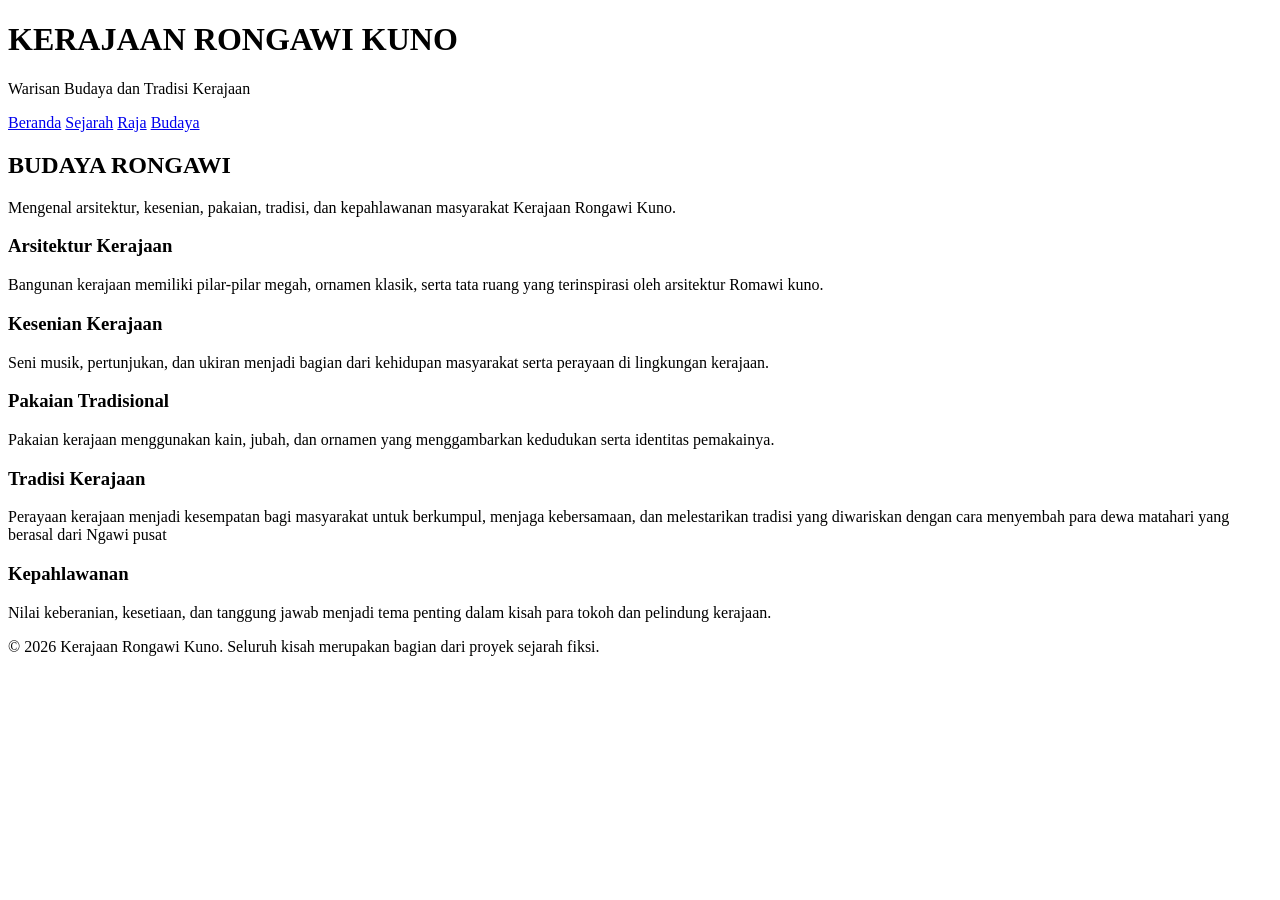
==== budaya.html @ 08c3b761 "Add files via upload" ====
<!DOCTYPE html>
<html lang="id">
<head>
    <meta charset="UTF-8">
    <meta name="viewport" content="width=device-width, initial-scale=1.0">

    <title>Budaya Rongawi Kuno</title>

    <link rel="stylesheet" href="style.css">
</head>

<body class="halaman-budaya">

    <!-- HEADER -->
    <header class="header-kerajaan">
        <h1>KERAJAAN RONGAWI KUNO</h1>
        <p>Warisan Budaya dan Tradisi Kerajaan</p>
    </header>

    <!-- NAVIGASI -->
    <nav class="navigasi-kerajaan">
        <a href="rongawi-kuno.html">Beranda</a>
        <a href="sejarah.html">Sejarah</a>
        <a href="raja.html">Raja</a>
        <a href="budaya.html" class="aktif">Budaya</a>
    </nav>

    <!-- JUDUL -->
    <section class="judul-halaman">
        <h2>BUDAYA RONGAWI</h2>

        <div class="garis-emas"></div>

        <p>
            Mengenal arsitektur, kesenian, pakaian,
            tradisi, dan kepahlawanan masyarakat
            Kerajaan Rongawi Kuno.
        </p>
    </section>

    <!-- DAFTAR BUDAYA -->
    <main class="daftar-budaya">

        <!-- ARSITEKTUR -->
        <article class="budaya-card">

            <div class="budaya-image arsitektur"></div>

            <div class="budaya-info">

                <h3>Arsitektur Kerajaan</h3>

                <p>
                    Bangunan kerajaan memiliki pilar-pilar
                    megah, ornamen klasik, serta tata ruang
                    yang terinspirasi oleh arsitektur Romawi kuno.
                </p>

            </div>

        </article>

        <!-- KESENIAN -->
        <article class="budaya-card">

            <div class="budaya-image kesenian"></div>

            <div class="budaya-info">

                <h3>Kesenian Kerajaan</h3>

                <p>
                    Seni musik, pertunjukan, dan ukiran
                    menjadi bagian dari kehidupan masyarakat
                    serta perayaan di lingkungan kerajaan.
                </p>

            </div>

        </article>

        <!-- PAKAIAN -->
        <article class="budaya-card">

            <div class="budaya-image pakaian"></div>

            <div class="budaya-info">

                <h3>Pakaian Tradisional</h3>

                <p>
                    Pakaian kerajaan menggunakan kain,
                    jubah, dan ornamen yang menggambarkan
                    kedudukan serta identitas pemakainya.
                </p>

            </div>

        </article>

        <!-- TRADISI -->
        <article class="budaya-card">

            <div class="budaya-image tradisi"></div>

            <div class="budaya-info">

                <h3>Tradisi Kerajaan</h3>

                <p>
                    Perayaan kerajaan menjadi kesempatan
                    bagi masyarakat untuk berkumpul,
                    menjaga kebersamaan, dan melestarikan
                    tradisi yang diwariskan dengan cara menyembah para dewa matahari yang berasal dari Ngawi pusat
                </p>

            </div>

        </article>

        <!-- KEPAHLAWANAN -->
        <article class="budaya-card">

            <div class="budaya-image kepahlawanan"></div>

            <div class="budaya-info">

                <h3>Kepahlawanan</h3>

                <p>
                    Nilai keberanian, kesetiaan, dan tanggung
                    jawab menjadi tema penting dalam kisah
                    para tokoh dan pelindung kerajaan.
                </p>

            </div>

        </article>

    </main>

    <!-- FOOTER -->
    <footer class="footer-kerajaan">
        <p>
            &copy; 2026 Kerajaan Rongawi Kuno.
            Seluruh kisah merupakan bagian dari proyek sejarah fiksi.
        </p>
    </footer>

</body>
</html>
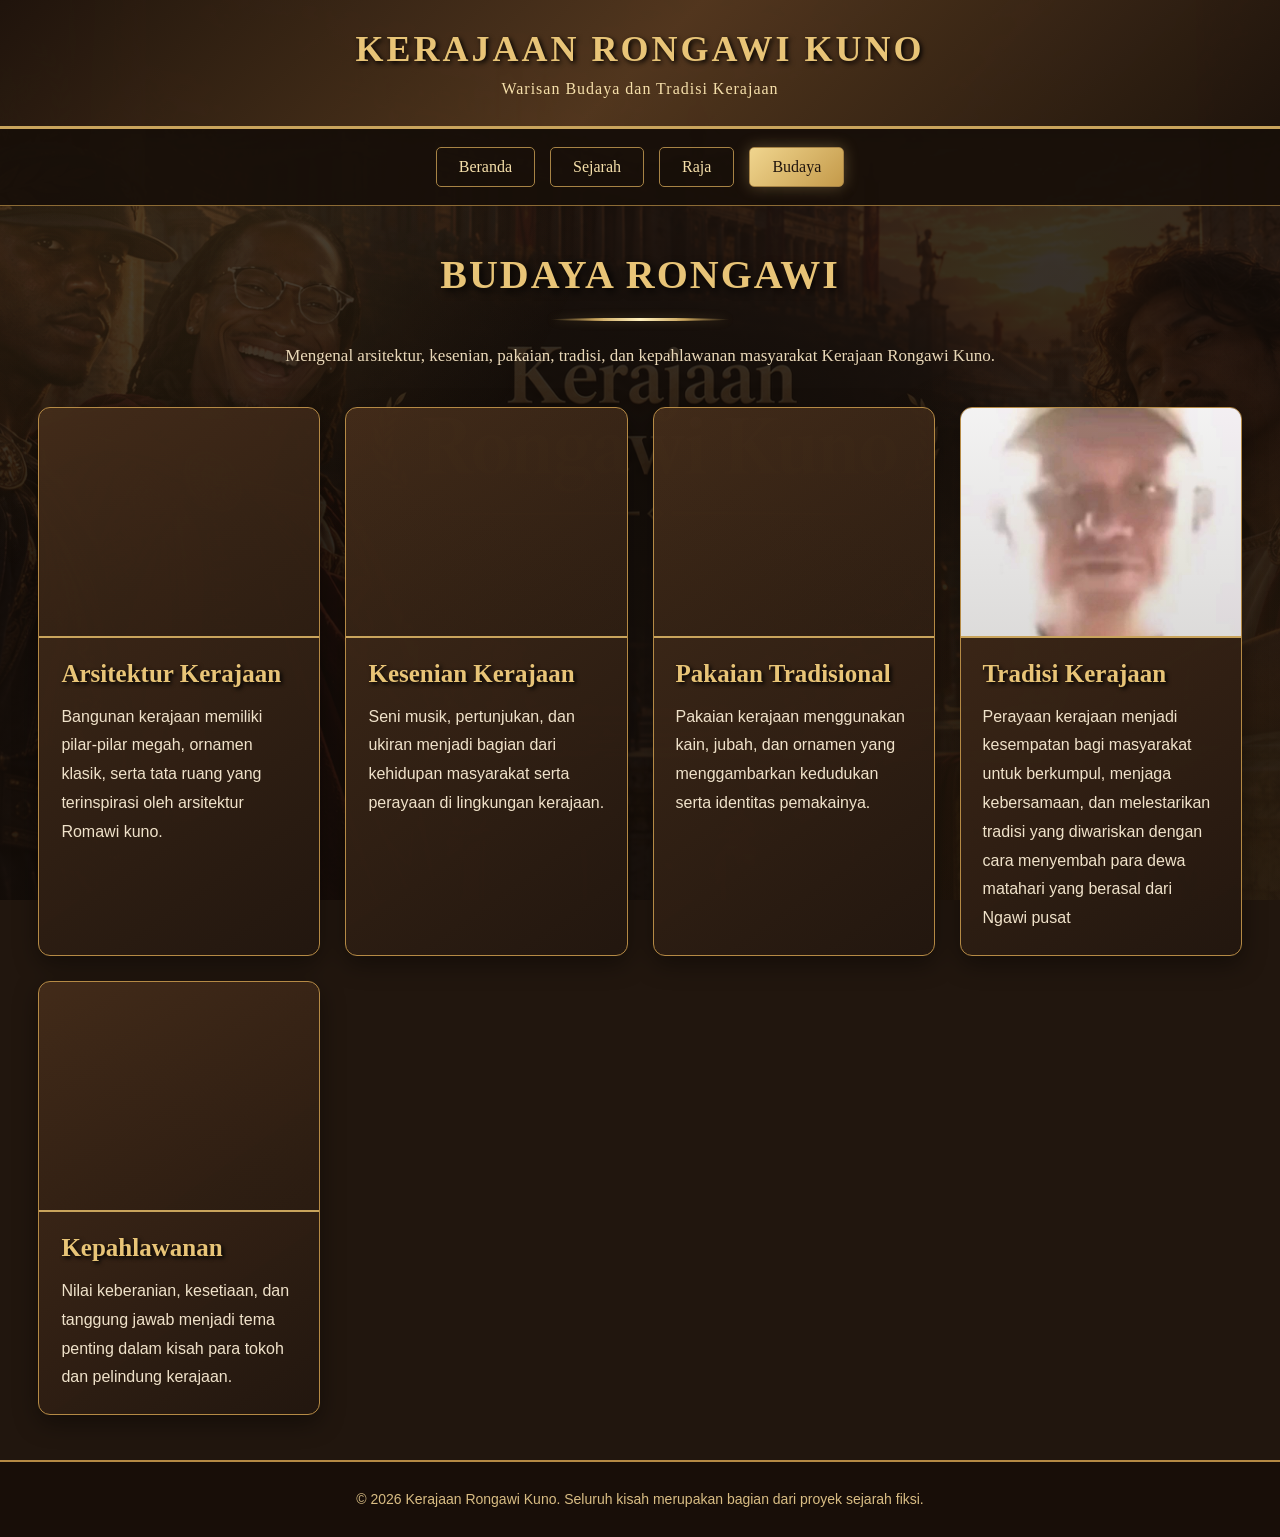
==== commit f57c4057: "Add files via upload" ====
--- a/budaya.html
+++ b/budaya.html
@@ -19,7 +19,7 @@
 
     <!-- NAVIGASI -->
     <nav class="navigasi-kerajaan">
-        <a href="rongawi-kuno.html">Beranda</a>
+        <a href="index.html">Beranda</a>
         <a href="sejarah.html">Sejarah</a>
         <a href="raja.html">Raja</a>
         <a href="budaya.html" class="aktif">Budaya</a>
--- a/style.css
+++ b/style.css
@@ -0,0 +1,1238 @@
+/* =========================
+   BERANDA UTAMA
+========================= */
+
+.hero {
+    min-height: 100vh;
+
+    background:
+        linear-gradient(
+            rgba(25, 16, 8, 0.70),
+            rgba(25, 16, 8, 0.88)
+        ),
+        url("foto\ beranda.png");
+
+    background-size: cover;
+    background-position: center;
+    background-repeat: no-repeat;
+
+    display: flex;
+    align-items: center;
+    justify-content: center;
+
+    text-align: center;
+
+    padding: 120px 7% 60px;
+}
+
+
+.hero-content {
+    width: 100%;
+    max-width: 1000px;
+
+    color: white;
+}
+
+
+.hero-label {
+    color: #d9ad5b;
+
+    font-family: Arial, sans-serif;
+
+    font-size: 14px;
+
+    letter-spacing: 5px;
+
+    margin-bottom: 20px;
+}
+
+
+.hero h1 {
+    font-size: clamp(50px, 8vw, 90px);
+
+    line-height: 0.95;
+
+    margin: 0 0 25px;
+}
+
+
+.hero h1 span {
+    display: block;
+
+    color: #d9ad5b;
+}
+
+
+.hero-description {
+    max-width: 650px;
+
+    margin: 0 auto 35px;
+
+    color: #eeeeee;
+
+    font-family: Arial, sans-serif;
+
+    font-size: 17px;
+
+    line-height: 1.7;
+}
+
+
+/* JUDUL PILIHAN */
+
+.explore-title {
+    color: #d9ad5b;
+
+    font-family: Arial, sans-serif;
+
+    font-size: 13px;
+
+    letter-spacing: 3px;
+
+    margin-bottom: 20px;
+}
+
+
+/* CONTAINER PILIHAN */
+
+.explore-buttons {
+
+    display: flex;
+
+    justify-content: center;
+
+    gap: 20px;
+
+    flex-wrap: wrap;
+}
+
+
+/* KARTU PILIHAN */
+
+.explore-button {
+
+    width: 200px;
+    min-height: 160px;
+
+    padding: 25px 20px;
+
+    display: flex;
+
+    flex-direction: column;
+
+    justify-content: center;
+
+    align-items: center;
+
+    text-align: center;
+
+    background: rgba(45, 33, 24, 0.90);
+
+    border: 1px solid #80633c;
+
+    color: white;
+
+    text-decoration: none;
+
+    border-radius: 5px;
+
+    transition: 0.3s;
+}
+
+
+.explore-button:hover {
+
+    transform: translateY(-8px);
+
+    border-color: #d9ad5b;
+
+    background: rgba(70, 50, 32, 0.95);
+
+    box-shadow: 0 10px 30px rgba(0, 0, 0, 0.3);
+}
+
+
+.explore-icon {
+
+    font-size: 42px;
+
+    margin-bottom: 10px;
+}
+
+
+.explore-button h3 {
+
+    color: #d9ad5b;
+
+    font-size: 23px;
+
+    margin: 5px 0 8px;
+}
+
+
+.explore-button p {
+
+    color: #cccccc;
+
+    font-family: Arial, sans-serif;
+
+    font-size: 13px;
+
+    margin: 0;
+
+    line-height: 1.5;
+}
+
+
+/* FOOTER */
+
+footer {
+
+    background: #17100b;
+
+    color: #aaa;
+
+    text-align: center;
+
+    padding: 30px 20px;
+
+    font-family: Arial, sans-serif;
+
+    font-size: 13px;
+}
+
+
+/* RESPONSIVE */
+
+@media (max-width: 700px) {
+
+    .hero {
+        padding: 110px 20px 50px;
+    }
+
+    .hero h1 {
+        font-size: 50px;
+    }
+
+    .hero-description {
+        font-size: 15px;
+    }
+
+    .explore-buttons {
+        flex-direction: column;
+
+        align-items: center;
+    }
+
+    .explore-button {
+        width: 90%;
+        max-width: 350px;
+    }
+
+}
+
+/* =========================
+   HALAMAN SEJARAH
+========================= */
+
+
+/* HEADER SEJARAH */
+
+.sejarah-header {
+
+    min-height: 70vh;
+
+    background:
+        linear-gradient(
+            rgba(25, 16, 8, 0.60),
+            rgba(25, 16, 8, 0.85)
+        ),
+        url("tampilan\ Sejarah.png");
+
+    background-size: cover;
+
+    background-position: center;
+
+    background-repeat: no-repeat;
+
+    display: flex;
+
+    align-items: center;
+
+    justify-content: center;
+
+    text-align: center;
+
+    padding: 100px 7%;
+
+    color: white;
+}
+
+
+.sejarah-header-content {
+
+    max-width: 850px;
+
+}
+
+
+.sejarah-header-content > p:first-child {
+
+    color: #d9ad5b;
+
+    font-family: Arial, sans-serif;
+
+    font-size: 13px;
+
+    letter-spacing: 5px;
+
+    margin-bottom: 20px;
+
+}
+
+
+.sejarah-header h1 {
+
+    font-size: clamp(50px, 8vw, 90px);
+
+    line-height: 0.95;
+
+    margin: 0 0 25px;
+
+}
+
+
+.sejarah-header h1 span {
+
+    display: block;
+
+    color: #d9ad5b;
+
+}
+
+
+.header-description {
+
+    max-width: 650px;
+
+    margin: auto;
+
+    color: #eeeeee;
+
+    font-family: Arial, sans-serif;
+
+    font-size: 17px;
+
+    line-height: 1.7;
+
+}
+
+
+
+/* =========================
+   ISI SEJARAH
+========================= */
+
+.sejarah-page {
+
+    background: #f5efe2;
+
+    padding: 100px 8%;
+
+}
+
+
+.sejarah-section {
+
+    max-width: 1000px;
+
+    margin: 0 auto 100px;
+
+    display: grid;
+
+    grid-template-columns: 100px 1fr;
+
+    gap: 40px;
+
+    align-items: start;
+
+}
+
+
+.sejarah-section.reverse {
+
+    grid-template-columns: 100px 1fr;
+
+}
+
+
+.sejarah-number {
+
+    width: 75px;
+
+    height: 75px;
+
+    border-radius: 50%;
+
+    background: #b8863b;
+
+    color: white;
+
+    display: flex;
+
+    align-items: center;
+
+    justify-content: center;
+
+    font-family: Arial, sans-serif;
+
+    font-size: 18px;
+
+    font-weight: bold;
+
+}
+
+
+.sejarah-content {
+
+    border-left: 2px solid #d2b27a;
+
+    padding-left: 35px;
+
+}
+
+
+.section-label {
+
+    color: #b8863b;
+
+    font-family: Arial, sans-serif;
+
+    font-size: 13px;
+
+    letter-spacing: 3px;
+
+    margin-bottom: 10px;
+
+}
+
+
+.sejarah-content h2 {
+
+    color: #2d2118;
+
+    font-size: 38px;
+
+    margin-bottom: 20px;
+
+}
+
+
+.sejarah-content p:not(.section-label) {
+
+    color: #594a3c;
+
+    font-family: Arial, sans-serif;
+
+    font-size: 16px;
+
+    line-height: 1.8;
+
+    margin-bottom: 18px;
+
+}
+
+
+
+/* =========================
+   KESIMPULAN
+========================= */
+
+.sejarah-conclusion {
+
+    max-width: 850px;
+
+    margin: 20px auto 0;
+
+    padding: 60px 50px;
+
+    background: #2d2118;
+
+    color: white;
+
+    text-align: center;
+
+    border-radius: 5px;
+
+}
+
+
+.sejarah-conclusion > p:first-child {
+
+    color: #d9ad5b;
+
+    font-family: Arial, sans-serif;
+
+    font-size: 13px;
+
+    letter-spacing: 4px;
+
+}
+
+
+.sejarah-conclusion h2 {
+
+    font-size: 38px;
+
+    margin: 15px 0 20px;
+
+}
+
+
+.sejarah-conclusion p:last-child {
+
+    color: #d0d0d0;
+
+    font-family: Arial, sans-serif;
+
+    line-height: 1.8;
+
+}
+
+
+
+/* =========================
+   RESPONSIVE
+========================= */
+
+@media (max-width: 700px) {
+
+    .sejarah-header {
+
+        min-height: 60vh;
+
+        padding: 100px 20px 60px;
+
+    }
+
+
+    .sejarah-header h1 {
+
+        font-size: 50px;
+
+    }
+
+
+    .sejarah-page {
+
+        padding: 70px 7%;
+
+    }
+
+
+    .sejarah-section {
+
+        grid-template-columns: 1fr;
+
+        gap: 20px;
+
+        margin-bottom: 70px;
+
+    }
+
+
+    .sejarah-number {
+
+        width: 60px;
+
+        height: 60px;
+
+    }
+
+
+    .sejarah-content {
+
+        border-left: none;
+
+        border-top: 2px solid #d2b27a;
+
+        padding-left: 0;
+
+        padding-top: 25px;
+
+    }
+
+
+    .sejarah-content h2 {
+
+        font-size: 30px;
+
+    }
+
+
+    .sejarah-conclusion {
+
+        padding: 40px 25px;
+
+    }
+
+
+    .sejarah-conclusion h2 {
+
+        font-size: 30px;
+
+    }
+
+}
+
+/* ==========================================
+   1. PENGATURAN DASAR
+========================================== */
+
+* {
+    margin: 0;
+    padding: 0;
+    box-sizing: border-box;
+}
+
+html {
+    scroll-behavior: smooth;
+}
+
+body {
+    min-height: 100vh;
+
+    font-family: "Times New Roman", serif;
+
+    color: #f5ead5;
+
+    background-color: #21160e;
+
+    background-image:
+        linear-gradient(
+            rgba(20, 13, 8, 0.82),
+            rgba(20, 13, 8, 0.91)
+        ),
+        url("Kerajaan Rongawi Kuno.png");
+
+    background-size: cover;
+    background-position: center;
+    background-attachment: fixed;
+    background-repeat: no-repeat;
+}
+
+
+/* ==========================================
+   2. EFEK CAHAYA DAN GRAFIK DEKORATIF
+========================================== */
+
+body::before {
+    content: "";
+
+    position: fixed;
+    inset: 0;
+
+    pointer-events: none;
+
+    background:
+        radial-gradient(
+            circle at 10% 10%,
+            rgba(218, 165, 75, 0.16),
+            transparent 35%
+        ),
+        radial-gradient(
+            circle at 90% 90%,
+            rgba(184, 134, 56, 0.12),
+            transparent 35%
+        );
+
+    z-index: -1;
+}
+
+
+/* ==========================================
+   3. HEADER KERAJAAN
+========================================== */
+
+.header-kerajaan {
+    padding: 28px 20px;
+
+    text-align: center;
+
+    background:
+        linear-gradient(
+            135deg,
+            rgba(31, 20, 12, 0.98),
+            rgba(83, 55, 30, 0.96),
+            rgba(31, 20, 12, 0.98)
+        );
+
+    border-bottom: 3px solid #c9a45c;
+
+    box-shadow:
+        0 5px 20px rgba(0, 0, 0, 0.45);
+}
+
+.header-kerajaan h1 {
+    color: #e8c477;
+
+    font-size: clamp(24px, 4vw, 36px);
+
+    letter-spacing: 3px;
+
+    text-shadow:
+        2px 2px 5px #000;
+}
+
+.header-kerajaan p {
+    margin-top: 10px;
+
+    color: #f5dfaa;
+
+    font-size: 16px;
+
+    letter-spacing: 1px;
+}
+
+
+/* ==========================================
+   4. NAVIGASI
+========================================== */
+
+.navigasi-kerajaan {
+    display: flex;
+
+    justify-content: center;
+    align-items: center;
+
+    flex-wrap: wrap;
+
+    gap: 15px;
+
+    padding: 18px;
+
+    background: rgba(24, 15, 9, 0.94);
+
+    border-bottom: 1px solid #8c6b35;
+}
+
+.navigasi-kerajaan a {
+    color: #f5dfaa;
+
+    text-decoration: none;
+
+    padding: 10px 22px;
+
+    border: 1px solid #a78345;
+
+    border-radius: 5px;
+
+    transition: 0.3s ease;
+}
+
+.navigasi-kerajaan a:hover,
+.navigasi-kerajaan a.aktif {
+    color: #21150d;
+
+    background: linear-gradient(
+        135deg,
+        #f0d58e,
+        #c49a4a
+    );
+
+    box-shadow:
+        0 0 15px rgba(232, 196, 119, 0.3);
+}
+
+
+/* ==========================================
+   5. JUDUL HALAMAN
+========================================== */
+
+.judul-halaman {
+    text-align: center;
+
+    padding: 45px 20px 35px;
+}
+
+.judul-halaman h2 {
+    color: #e8c477;
+
+    font-size: clamp(28px, 4vw, 40px);
+
+    letter-spacing: 2px;
+
+    text-shadow:
+        3px 3px 8px #000;
+}
+
+.judul-halaman p {
+    max-width: 750px;
+
+    margin: 16px auto 0;
+
+    color: #ead9b9;
+
+    font-size: 17px;
+
+    line-height: 1.8;
+}
+
+
+/* ==========================================
+   6. GARIS EMAS DEKORATIF
+========================================== */
+
+.garis-emas {
+    width: 180px;
+
+    height: 3px;
+
+    margin: 20px auto;
+
+    background: linear-gradient(
+        to right,
+        transparent,
+        #c9a45c,
+        #fff0bd,
+        #c9a45c,
+        transparent
+    );
+
+    border-radius: 50%;
+
+    box-shadow:
+        0 0 10px rgba(232, 196, 119, 0.25);
+}
+
+
+/* ==========================================
+   7. HALAMAN RAJA
+========================================== */
+
+.daftar-raja {
+    width: 100%;
+
+    padding: 0 0 30px;
+}
+
+.raja-card {
+    display: grid;
+
+    grid-template-columns: minmax(0, 1fr) minmax(0, 1fr);
+
+    align-items: stretch;
+
+    width: 96%;
+    max-width: 1400px;
+
+    margin: 0 auto 25px;
+
+    overflow: hidden;
+
+    background:
+        linear-gradient(
+            rgba(25, 16, 10, 0.78),
+            rgba(25, 16, 10, 0.86)
+        ),
+        url("Kerajaan Rongawi Kuno.png");
+
+    background-size: cover;
+    background-position: center;
+
+    border: 1px solid #c9a45c;
+
+    border-radius: 12px;
+
+    box-shadow:
+        0 8px 25px rgba(0, 0, 0, 0.4);
+
+    transition:
+        box-shadow 0.3s ease,
+        border-color 0.3s ease;
+}
+
+.raja-card:hover {
+    border-color: #f3d58b;
+
+    box-shadow:
+        0 10px 28px rgba(201, 164, 92, 0.18);
+}
+
+
+/* ==========================================
+   8. GAMBAR RAJA
+   Setiap gambar menggunakan kelas tersendiri
+========================================== */
+
+.raja-image {
+    width: 100%;
+
+    height: 350px;
+
+    min-height: 0;
+
+    background-size: cover;
+    background-position: center;
+    background-repeat: no-repeat;
+
+    border-right: 2px solid #c9a45c;
+
+    border-bottom: none;
+}
+
+
+/* GAMBAR RAJA PERTAMA */
+
+.raja-image.raja1 {
+    background-image:
+        linear-gradient(
+            rgba(25, 16, 8, 0.05),
+            rgba(25, 16, 8, 0.15)
+        ),
+        url("ambaleon.jpg");
+}
+
+
+/* GAMBAR RAJA KEDUA */
+
+.raja-image.raja2 {
+    background-image:
+        linear-gradient(
+            rgba(25, 16, 8, 0.05),
+            rgba(25, 16, 8, 0.15)
+        ),
+        url("Nasir\ claudius.jpg");
+}
+
+
+/* GAMBAR RAJA KETIGA */
+
+.raja-image.raja3 {
+    background-image:
+        linear-gradient(
+            rgba(25, 16, 8, 0.05),
+            rgba(25, 16, 8, 0.15)
+        ),
+        url("Reza\ netanyahu.png");
+}
+
+
+/* ==========================================
+   9. INFORMASI RAJA
+========================================== */
+
+.raja-info {
+    display: flex;
+
+    flex-direction: column;
+
+    justify-content: center;
+    align-items: flex-start;
+
+    min-width: 0;
+
+    padding: 28px 30px;
+}
+
+.raja-info h3 {
+    color: #e8c477;
+
+    font-family: "Times New Roman", serif;
+
+    font-size: clamp(23px, 3vw, 32px);
+
+    line-height: 1.3;
+
+    margin: 0 0 18px;
+
+    text-shadow:
+        2px 2px 5px #000;
+}
+
+.masa-pemerintahan {
+    display: inline-block;
+
+    padding: 12px 20px;
+
+    margin-bottom: 22px;
+
+    background: linear-gradient(
+        135deg,
+        #f7e7a9,
+        #c9a45c
+    );
+
+    color: #332213;
+
+    border: 1px solid #f3d58b;
+
+    border-radius: 6px;
+
+    font-family: Arial, sans-serif;
+
+    font-weight: bold;
+
+    font-size: 15px;
+}
+
+.raja-info p {
+    color: #fff8e9;
+
+    font-family: Arial, sans-serif;
+
+    font-size: 17px;
+
+    line-height: 1.9;
+
+    margin: 0;
+}
+
+
+/* ==========================================
+   10. HALAMAN BUDAYA
+========================================== */
+
+.daftar-budaya {
+    display: grid;
+
+    grid-template-columns:
+        repeat(auto-fit, minmax(260px, 1fr));
+
+    gap: 25px;
+
+    width: 94%;
+    max-width: 1400px;
+
+    margin: 0 auto 45px;
+}
+
+
+/* ==========================================
+   11. KARTU BUDAYA
+========================================== */
+
+.budaya-card {
+    min-width: 0;
+
+    overflow: hidden;
+
+    background:
+        linear-gradient(
+            145deg,
+            rgba(70, 46, 27, 0.96),
+            rgba(35, 23, 15, 0.98)
+        );
+
+    border: 1px solid #b58a45;
+
+    border-radius: 12px;
+
+    box-shadow:
+        0 8px 25px rgba(0, 0, 0, 0.4);
+
+    transition:
+        transform 0.3s ease,
+        box-shadow 0.3s ease;
+}
+
+.budaya-card:hover {
+    transform: translateY(-6px);
+
+    box-shadow:
+        0 12px 28px rgba(201, 164, 92, 0.2);
+}
+
+
+/* ==========================================
+   12. GAMBAR BUDAYA
+   Setiap bagian memiliki gambar sendiri
+========================================== */
+
+.budaya-image {
+    width: 100%;
+
+    height: 230px;
+
+    background-size: cover;
+    background-position: center;
+    background-repeat: no-repeat;
+
+    border-bottom: 2px solid #c9a45c;
+}
+
+
+/* GAMBAR ARSITEKTUR */
+
+.budaya-image.arsitektur {
+    background-image:
+        linear-gradient(
+            rgba(25, 16, 8, 0.05),
+            rgba(25, 16, 8, 0.15)
+        ),
+        url("images/arsitektur.jpg");
+}
+
+
+/* GAMBAR KESENIAN */
+
+.budaya-image.kesenian {
+    background-image:
+        linear-gradient(
+            rgba(25, 16, 8, 0.05),
+            rgba(25, 16, 8, 0.15)
+        ),
+        url("images/kesenian.jpg");
+}
+
+
+/* GAMBAR PAKAIAN */
+
+.budaya-image.pakaian {
+    background-image:
+        linear-gradient(
+            rgba(25, 16, 8, 0.05),
+            rgba(25, 16, 8, 0.15)
+        ),
+        url("images/pakaian.jpg");
+}
+
+
+/* GAMBAR TRADISI */
+
+.budaya-image.tradisi {
+    background-image:
+        linear-gradient(
+            rgba(25, 16, 8, 0.05),
+            rgba(25, 16, 8, 0.15)
+        ),
+        url("bahlil\ terang.jpeg");
+}
+
+
+/* GAMBAR KEPAHLAWANAN */
+
+.budaya-image.kepahlawanan {
+    background-image:
+        linear-gradient(
+            rgba(25, 16, 8, 0.05),
+            rgba(25, 16, 8, 0.15)
+        ),
+        url("images/kepahlawanan.jpg");
+}
+
+
+/* ==========================================
+   13. INFORMASI BUDAYA
+========================================== */
+
+.budaya-info {
+    padding: 22px;
+}
+
+.budaya-info h3 {
+    color: #e8c477;
+
+    font-size: 25px;
+
+    margin-bottom: 15px;
+
+    text-shadow:
+        2px 2px 4px #000;
+}
+
+.budaya-info p {
+    color: #f0e2ca;
+
+    font-family: Arial, sans-serif;
+
+    font-size: 16px;
+
+    line-height: 1.8;
+}
+
+
+/* ==========================================
+   14. FOOTER
+========================================== */
+
+.footer-kerajaan {
+    padding: 25px 20px;
+
+    text-align: center;
+
+    background: rgba(24, 15, 9, 0.96);
+
+    color: #d9bd84;
+
+    border-top: 2px solid #b58a45;
+
+    font-size: 14px;
+
+    line-height: 1.8;
+}
+
+
+/* ==========================================
+   15. RESPONSIVE UNTUK TABLET DAN HP
+========================================== */
+
+@media (max-width: 700px) {
+
+    .header-kerajaan h1 {
+        letter-spacing: 1px;
+    }
+
+    .navigasi-kerajaan {
+        gap: 8px;
+        padding: 14px 8px;
+    }
+
+    .navigasi-kerajaan a {
+        padding: 9px 13px;
+    }
+
+    .judul-halaman {
+        padding: 35px 18px 28px;
+    }
+
+    /* KARTU RAJA BERUBAH MENJADI VERTIKAL */
+
+    .raja-card {
+        grid-template-columns: minmax(0, 1fr);
+    }
+
+    .raja-image {
+        height: 260px;
+
+        border-right: none;
+
+        border-bottom: 2px solid #c9a45c;
+    }
+
+    .raja-info {
+        padding: 22px;
+    }
+
+    .raja-info h3 {
+        font-size: 25px;
+    }
+
+    .raja-info p {
+        font-size: 15px;
+    }
+
+    /* KARTU BUDAYA */
+
+    .daftar-budaya {
+        grid-template-columns: 1fr;
+
+        width: 92%;
+
+        gap: 22px;
+    }
+
+    .budaya-image {
+        height: 240px;
+    }
+}
